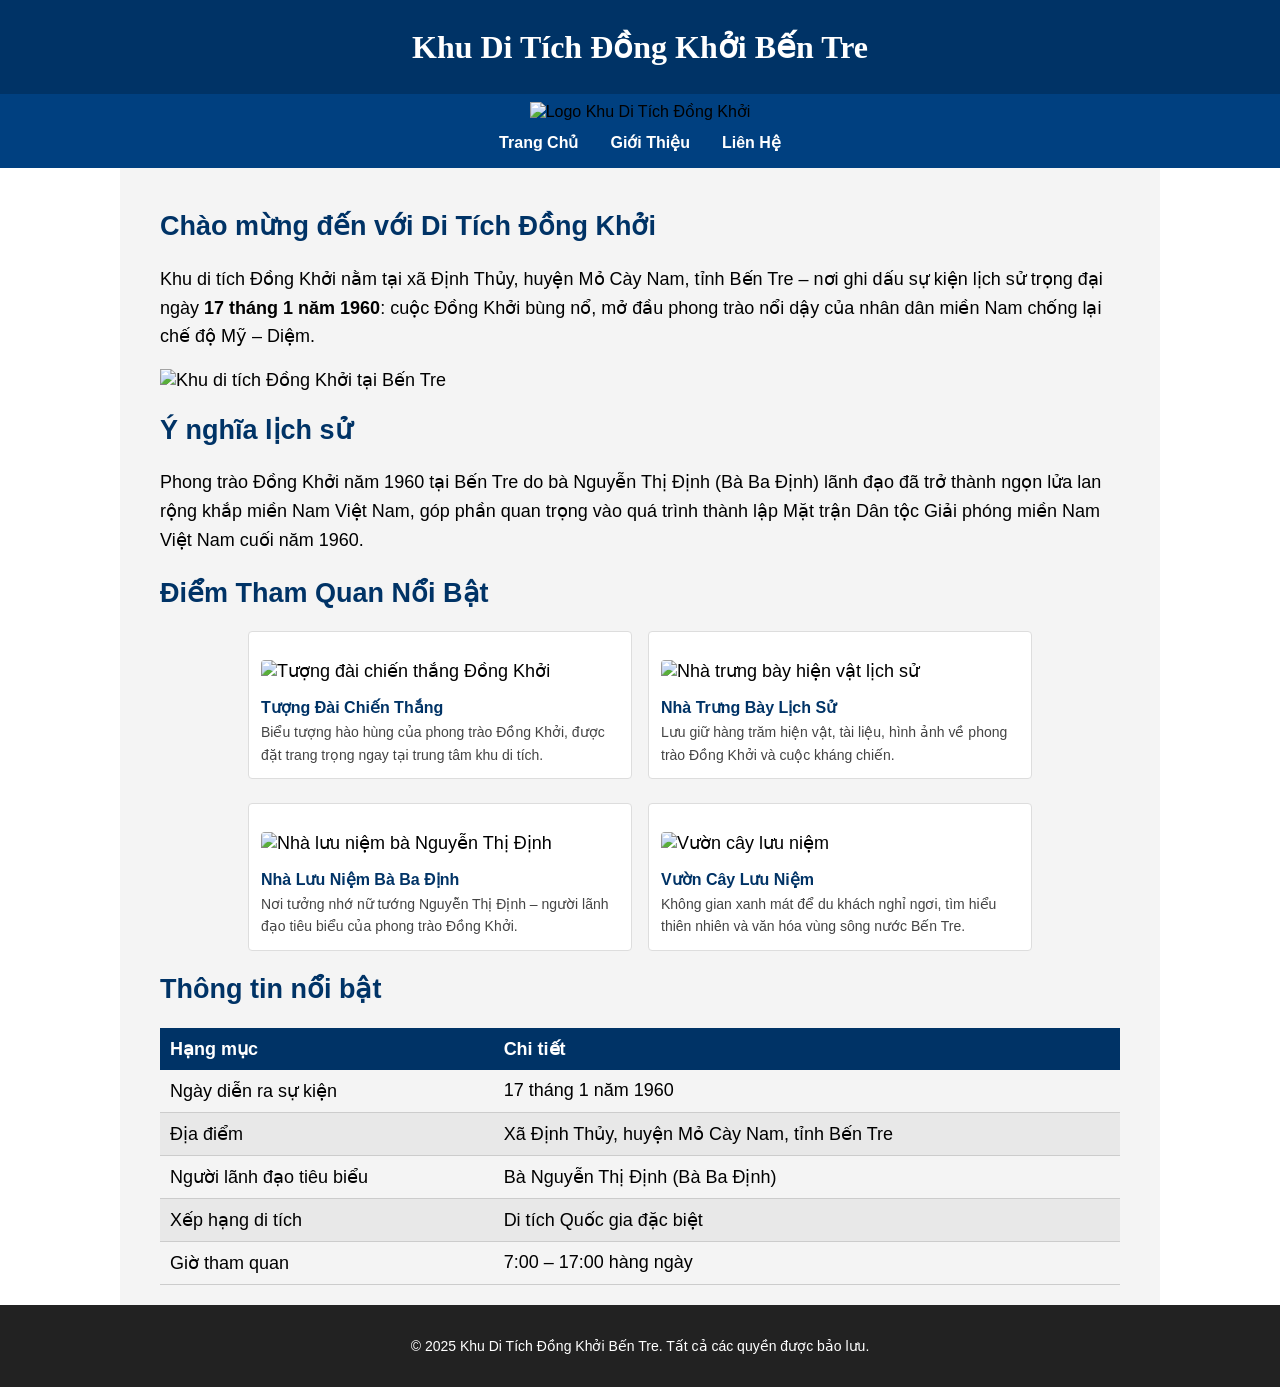
==== index.html @ 7bd63be7 "Add files via upload" ====
<!DOCTYPE html>
<html lang="vi">
<head>
    <meta charset="UTF-8">
    <meta name="viewport" content="width=device-width, initial-scale=1.0">
    <title>Khu Di Tích Đồng Khởi - Bến Tre</title>
    <link rel="stylesheet" href="style.css">
</head>
<body>

    <!-- HW2 STEP 2: Skip to Main Content -->
    <a class="skip-link" href="#main-content">Bỏ qua và đến Nội Dung Chính</a>

    <header>
        <h1>Khu Di Tích Đồng Khởi Bến Tre</h1>
    </header>

    <nav>
        <div class="nav-inner">
            <!-- HW2 STEP 5: Ảnh logo trong nav (nav img selector sẽ áp dụng width 10%) -->
            <img src="images/logo.png"
                 alt="Logo Khu Di Tích Đồng Khởi"
                 onerror="this.onerror=null; this.src='https://upload.wikimedia.org/wikipedia/commons/thumb/2/21/Flag_of_Vietnam.svg/60px-Flag_of_Vietnam.svg.png';">
            <ul>
                <li><a href="index.html">Trang Chủ</a></li>
                <li><a href="about.html">Giới Thiệu</a></li>
                <li><a href="contact.html">Liên Hệ</a></li>
            </ul>
        </div>
    </nav>

    <!-- HW2 STEP 2: id="main-content" trên thẻ main -->
    <main id="main-content">
        <h2>Chào mừng đến với Di Tích Đồng Khởi</h2>

        <p>
            Khu di tích Đồng Khởi nằm tại xã Định Thủy, huyện Mỏ Cày Nam, tỉnh Bến Tre – nơi ghi dấu sự kiện lịch sử trọng đại ngày <strong>17 tháng 1 năm 1960</strong>: cuộc Đồng Khởi bùng nổ, mở đầu phong trào nổi dậy của nhân dân miền Nam chống lại chế độ Mỹ – Diệm.
        </p>

        <img
            src="images/dong-khoi.png"
            alt="Khu di tích Đồng Khởi tại Bến Tre"
            onerror="this.onerror=null; this.src='.png';">

        <h2>Ý nghĩa lịch sử</h2>
        <p>
            Phong trào Đồng Khởi năm 1960 tại Bến Tre do bà Nguyễn Thị Định (Bà Ba Định) lãnh đạo đã trở thành ngọn lửa lan rộng khắp miền Nam Việt Nam, góp phần quan trọng vào quá trình thành lập Mặt trận Dân tộc Giải phóng miền Nam Việt Nam cuối năm 1960.
        </p>

        <!-- HW2 STEP 6-8: Grid class – 2 cột, ảnh trong grid có width 100% -->
        <h2>Điểm Tham Quan Nổi Bật</h2>
        <div class="grid">

            <div class="card">
                <img src="images/tuongdai.jpg"
                     alt="Tượng đài chiến thắng Đồng Khởi"
                     onerror="this.onerror=null; this.src='https://upload.wikimedia.org/wikipedia/commons/thumb/6/65/Ben_Tre_province.png/320px-Ben_Tre_province.png';">
                <h3>Tượng Đài Chiến Thắng</h3>
                <p>Biểu tượng hào hùng của phong trào Đồng Khởi, được đặt trang trọng ngay tại trung tâm khu di tích.</p>
            </div>

            <div class="card">
                <img src="images/nhatrungbay.jpg"
                     alt="Nhà trưng bày hiện vật lịch sử"
                     onerror="this.onerror=null; this.src='https://upload.wikimedia.org/wikipedia/commons/thumb/6/65/Ben_Tre_province.png/320px-Ben_Tre_province.png';">
                <h3>Nhà Trưng Bày Lịch Sử</h3>
                <p>Lưu giữ hàng trăm hiện vật, tài liệu, hình ảnh về phong trào Đồng Khởi và cuộc kháng chiến.</p>
            </div>

            <div class="card">
                <img src="images/khuluuniem.jpg"
                     alt="Nhà lưu niệm bà Nguyễn Thị Định"
                     onerror="this.onerror=null; this.src='https://upload.wikimedia.org/wikipedia/commons/thumb/6/65/Ben_Tre_province.png/320px-Ben_Tre_province.png';">
                <h3>Nhà Lưu Niệm Bà Ba Định</h3>
                <p>Nơi tưởng nhớ nữ tướng Nguyễn Thị Định – người lãnh đạo tiêu biểu của phong trào Đồng Khởi.</p>
            </div>

            <div class="card">
                <img src="images/vuoncay.jpg"
                     alt="Vườn cây lưu niệm"
                     onerror="this.onerror=null; this.src='https://upload.wikimedia.org/wikipedia/commons/thumb/6/65/Ben_Tre_province.png/320px-Ben_Tre_province.png';">
                <h3>Vườn Cây Lưu Niệm</h3>
                <p>Không gian xanh mát để du khách nghỉ ngơi, tìm hiểu thiên nhiên và văn hóa vùng sông nước Bến Tre.</p>
            </div>

        </div>

        <h2>Thông tin nổi bật</h2>
        <table>
            <thead>
                <tr>
                    <th>Hạng mục</th>
                    <th>Chi tiết</th>
                </tr>
            </thead>
            <tbody>
                <tr>
                    <td>Ngày diễn ra sự kiện</td>
                    <td>17 tháng 1 năm 1960</td>
                </tr>
                <tr>
                    <td>Địa điểm</td>
                    <td>Xã Định Thủy, huyện Mỏ Cày Nam, tỉnh Bến Tre</td>
                </tr>
                <tr>
                    <td>Người lãnh đạo tiêu biểu</td>
                    <td>Bà Nguyễn Thị Định (Bà Ba Định)</td>
                </tr>
                <tr>
                    <td>Xếp hạng di tích</td>
                    <td>Di tích Quốc gia đặc biệt</td>
                </tr>
                <tr>
                    <td>Giờ tham quan</td>
                    <td>7:00 – 17:00 hàng ngày</td>
                </tr>
            </tbody>
        </table>
    </main>

    <footer>
        <p>&copy; 2025 Khu Di Tích Đồng Khởi Bến Tre. Tất cả các quyền được bảo lưu.</p>
    </footer>

</body>
</html>
---- style.css ----
/* =============================================
   HOMEWORK 2 – Advanced Selectors and Display
   Khu Di Tích Đồng Khởi Bến Tre
   ============================================= */

/* Skip to Main Content link (ẩn mặc định, hiện khi focus) */
.skip-link {
    position: absolute;
    top: -40px;
    left: 0;
    background: #ffd700;
    color: #003366;
    padding: 8px 16px;
    font-weight: bold;
    text-decoration: none;
    z-index: 1000;
    border-radius: 0 0 4px 0;
}

.skip-link:focus {
    top: 0;
}

/* Font chữ và cỡ chữ cho toàn trang */
body {
    font-family: Arial, Helvetica, sans-serif;
    font-size: 16px;
    margin: 0;
    padding: 0;
}

/* Header */
header {
    background-color: #003366;
    padding: 20px;
    text-align: center;
}

/* ── HW2 STEP 4 ──────────────────────────────
   Thay đổi nav sang inline-block, width ~80%
   ─────────────────────────────────────────── */
/* Nav full-width để màu nền trải ngang toàn trang */
nav {
    background-color: #004080;
    padding: 8px 0;
    text-align: center;
    width: 100%;
}

/* Div bên trong nav chiếm ~80%, căn giữa */
nav .nav-inner {
    display: inline-block;
    width: 80%;
}

/* ── HW2 STEP 5 ──────────────────────────────
   Descendent selector: chỉ ảnh trong nav
   ─────────────────────────────────────────── */
nav img {
    width: 10%;
    vertical-align: middle;
    margin-bottom: 4px;
}

nav ul {
    list-style: none;
    margin: 0;
    padding: 8px 0;
    display: flex;           /* giữ các mục nav nằm ngang */
    justify-content: center;
    align-items: center;
    gap: 32px;
}

nav a {
    color: #ffffff;
    text-decoration: none;
    font-weight: bold;
}

nav a:hover {
    text-decoration: underline;
    color: #ffd700;
}

/* ── HW2 STEP 3 ──────────────────────────────
   Comment out rule cũ của li
   ─────────────────────────────────────────── */
/* nav li {
    display: inline-block;
    width: 150px;
} */

/* Nội dung chính */
main {
    background-color: #f4f4f4;
    font-size: 18px;
    padding: 20px 40px;
    max-width: 960px;
    margin: 0 auto;
}

main h2 {
    color: #003366;
}

main img {
    max-width: 100%;
    height: auto;
    display: block;
    margin: 16px auto;
}

/* Chân trang */
footer {
    background-color: #222222;
    color: #ffffff;
    text-align: center;
    padding: 16px;
    font-size: 14px;
}

/* Tiêu đề h1 */
h1 {
    text-align: center;
    font-family: "Times New Roman", Times, serif;
    color: #ffffff;
    margin: 0;
    padding: 8px 0;
}

/* Khoảng cách dòng */
p {
    line-height: 1.6;
}

/* ── HW2 STEP 6 ──────────────────────────────
   Grid class: 2 cột, mỗi cột ~40%
   ─────────────────────────────────────────── */
.grid {
    display: grid;
    grid-template-columns: 40% 40%;
    justify-content: center;
    align-items: start;
    row-gap: 24px;
    column-gap: 16px;
}

/* ── HW2 STEP 7 ──────────────────────────────
   Descendent selector: chỉ ảnh trong .grid
   ─────────────────────────────────────────── */
.grid img {
    width: 100%;
    border-radius: 4px;
}

/* ── HW2 STEP 9 ──────────────────────────────
   Flex class
   ─────────────────────────────────────────── */
.flex {
    display: flex;
    flex-wrap: wrap;
    justify-content: space-around;
    gap: 16px;
    margin-top: 16px;
}

.flex figure {
    flex: 0 1 200px;
    text-align: center;
    margin: 0;
}

.flex img {
    width: 100%;
    border-radius: 4px;
}

.flex figcaption {
    font-size: 14px;
    color: #555;
    margin-top: 6px;
}

/* Card dùng trong grid */
.card {
    background-color: #ffffff;
    border: 1px solid #dddddd;
    border-radius: 4px;
    padding: 12px;
}

.card h3 {
    color: #003366;
    font-size: 16px;
    margin: 8px 0 4px;
}

.card p {
    font-size: 14px;
    color: #444444;
    margin: 0;
}

/* Form liên hệ */
form {
    background-color: #ffffff;
    padding: 20px;
    border: 1px solid #cccccc;
    border-radius: 4px;
}

form label {
    display: block;
    margin-top: 12px;
    font-weight: bold;
    color: #003366;
}

form input,
form textarea,
form select {
    width: 100%;
    padding: 8px;
    margin-top: 4px;
    border: 1px solid #aaaaaa;
    border-radius: 4px;
    font-size: 16px;
    box-sizing: border-box;
}

form button {
    margin-top: 16px;
    background-color: #003366;
    color: #ffffff;
    border: none;
    padding: 10px 24px;
    font-size: 16px;
    border-radius: 4px;
    cursor: pointer;
}

form button:hover {
    background-color: #004080;
}

form button:disabled {
    background-color: #888888;
    cursor: not-allowed;
}

/* Thông báo form */
.form-notice {
    padding: 12px 16px;
    border-radius: 4px;
    margin-bottom: 16px;
    font-size: 16px;
}

.form-success {
    background-color: #d4edda;
    color: #155724;
    border: 1px solid #c3e6cb;
}

.form-error {
    background-color: #f8d7da;
    color: #721c24;
    border: 1px solid #f5c6cb;
}

/* Bảng */
table {
    width: 100%;
    border-collapse: collapse;
    margin-top: 16px;
}

table th {
    background-color: #003366;
    color: #ffffff;
    padding: 10px;
    text-align: left;
}

table td {
    padding: 10px;
    border-bottom: 1px solid #cccccc;
}

table tr:nth-child(even) {
    background-color: #e8e8e8;
}
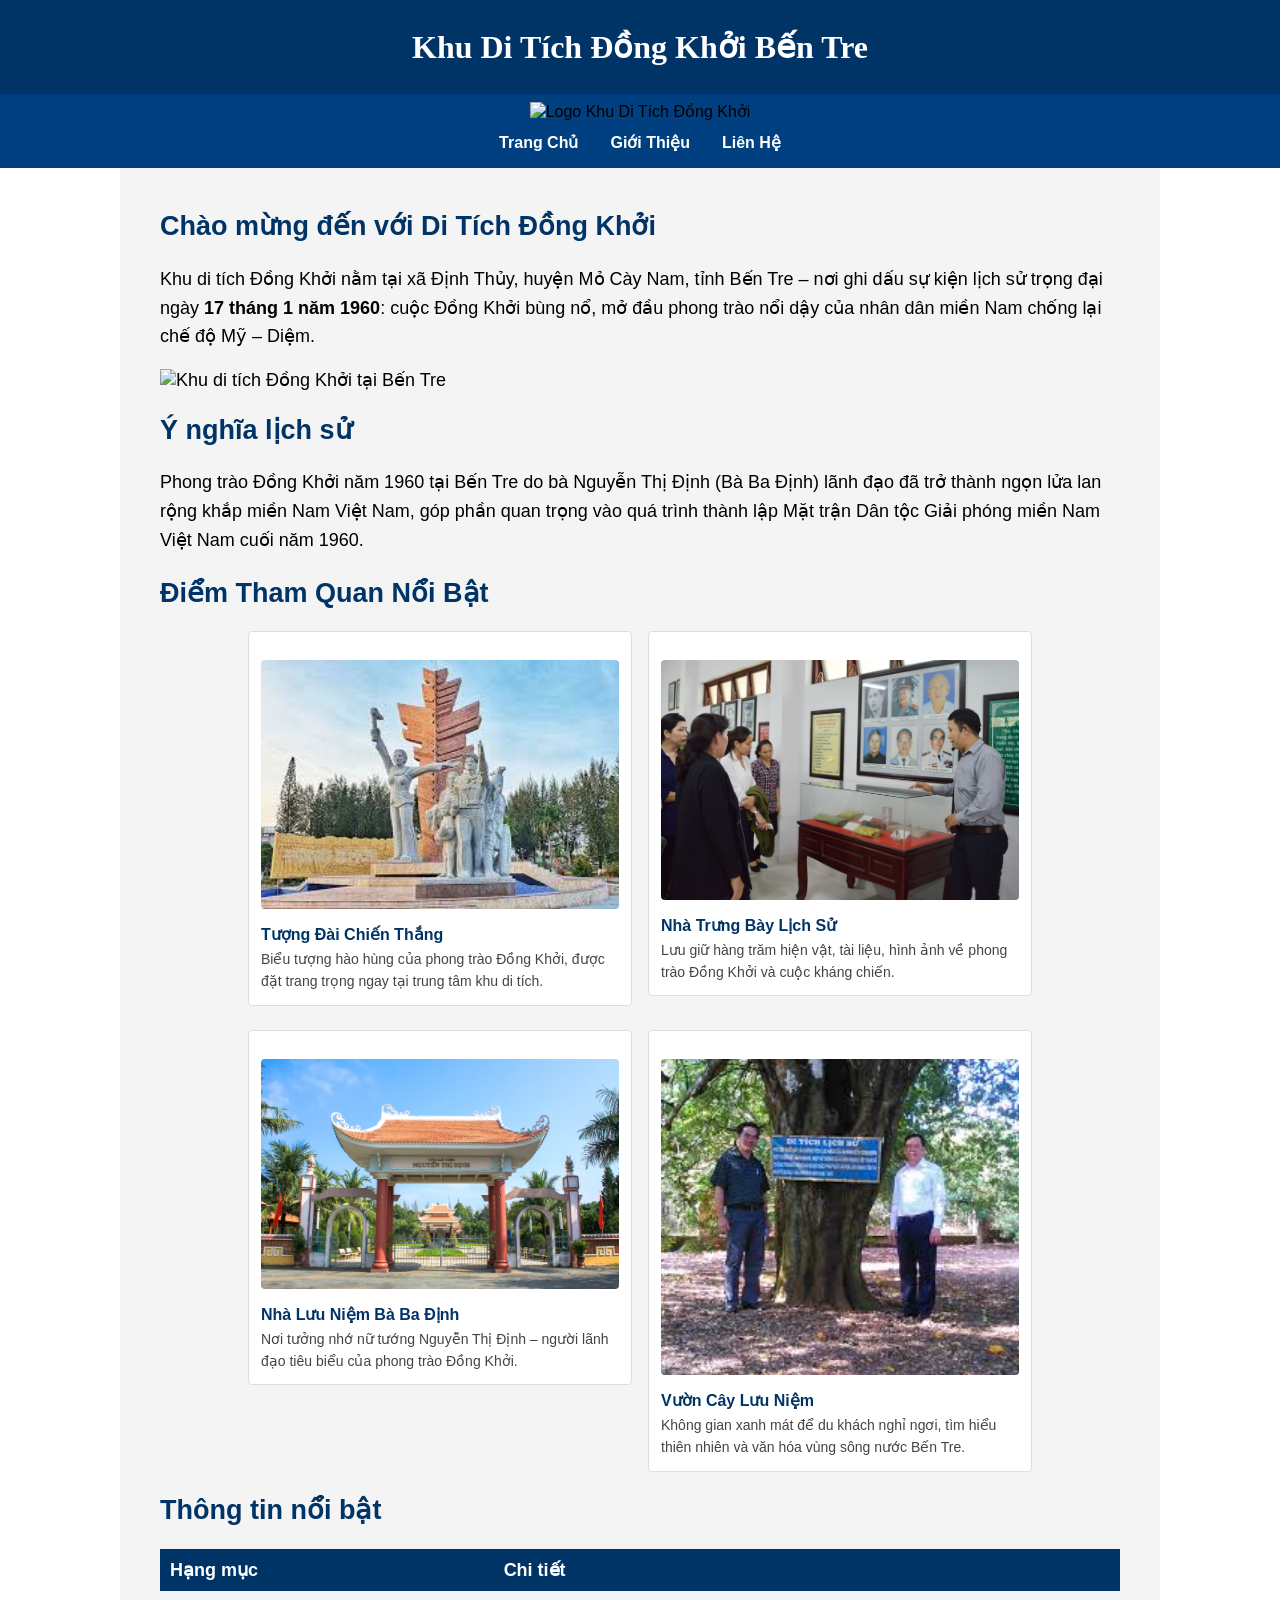
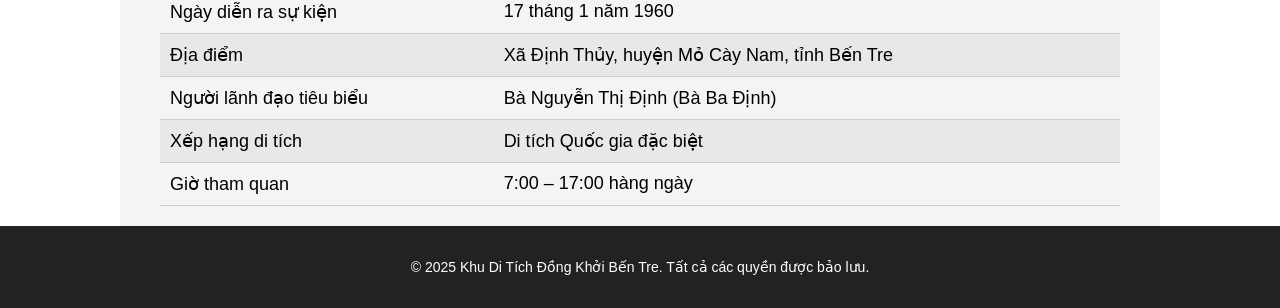
==== commit 01bd1936: "Fix image source paths in index.html" ====
--- a/index.html
+++ b/index.html
@@ -40,7 +40,7 @@
         <img
             src="images/dong-khoi.png"
             alt="Khu di tích Đồng Khởi tại Bến Tre"
-            onerror="this.onerror=null; this.src='.png';">
+            onerror="this.onerror=null; this.src='https://vr360.com.vn/uploads/product/tuvez4tm-1652-ben-tre-di-tich-dong-khoi.png';">
 
         <h2>Ý nghĩa lịch sử</h2>
         <p>
@@ -52,7 +52,7 @@
         <div class="grid">
 
             <div class="card">
-                <img src="images/tuongdai.jpg"
+                <img src="tuongdai.jpg"
                      alt="Tượng đài chiến thắng Đồng Khởi"
                      onerror="this.onerror=null; this.src='https://upload.wikimedia.org/wikipedia/commons/thumb/6/65/Ben_Tre_province.png/320px-Ben_Tre_province.png';">
                 <h3>Tượng Đài Chiến Thắng</h3>
@@ -60,7 +60,7 @@
             </div>
 
             <div class="card">
-                <img src="images/nhatrungbay.jpg"
+                <img src="nhatrungbay.jpg"
                      alt="Nhà trưng bày hiện vật lịch sử"
                      onerror="this.onerror=null; this.src='https://upload.wikimedia.org/wikipedia/commons/thumb/6/65/Ben_Tre_province.png/320px-Ben_Tre_province.png';">
                 <h3>Nhà Trưng Bày Lịch Sử</h3>
@@ -68,7 +68,7 @@
             </div>
 
             <div class="card">
-                <img src="images/khuluuniem.jpg"
+                <img src="khuluuniem.jpg"
                      alt="Nhà lưu niệm bà Nguyễn Thị Định"
                      onerror="this.onerror=null; this.src='https://upload.wikimedia.org/wikipedia/commons/thumb/6/65/Ben_Tre_province.png/320px-Ben_Tre_province.png';">
                 <h3>Nhà Lưu Niệm Bà Ba Định</h3>
@@ -76,7 +76,7 @@
             </div>
 
             <div class="card">
-                <img src="images/vuoncay.jpg"
+                <img src="vuoncay.jpg"
                      alt="Vườn cây lưu niệm"
                      onerror="this.onerror=null; this.src='https://upload.wikimedia.org/wikipedia/commons/thumb/6/65/Ben_Tre_province.png/320px-Ben_Tre_province.png';">
                 <h3>Vườn Cây Lưu Niệm</h3>
@@ -123,4 +123,4 @@
     </footer>
 
 </body>
-</html>+</html>
